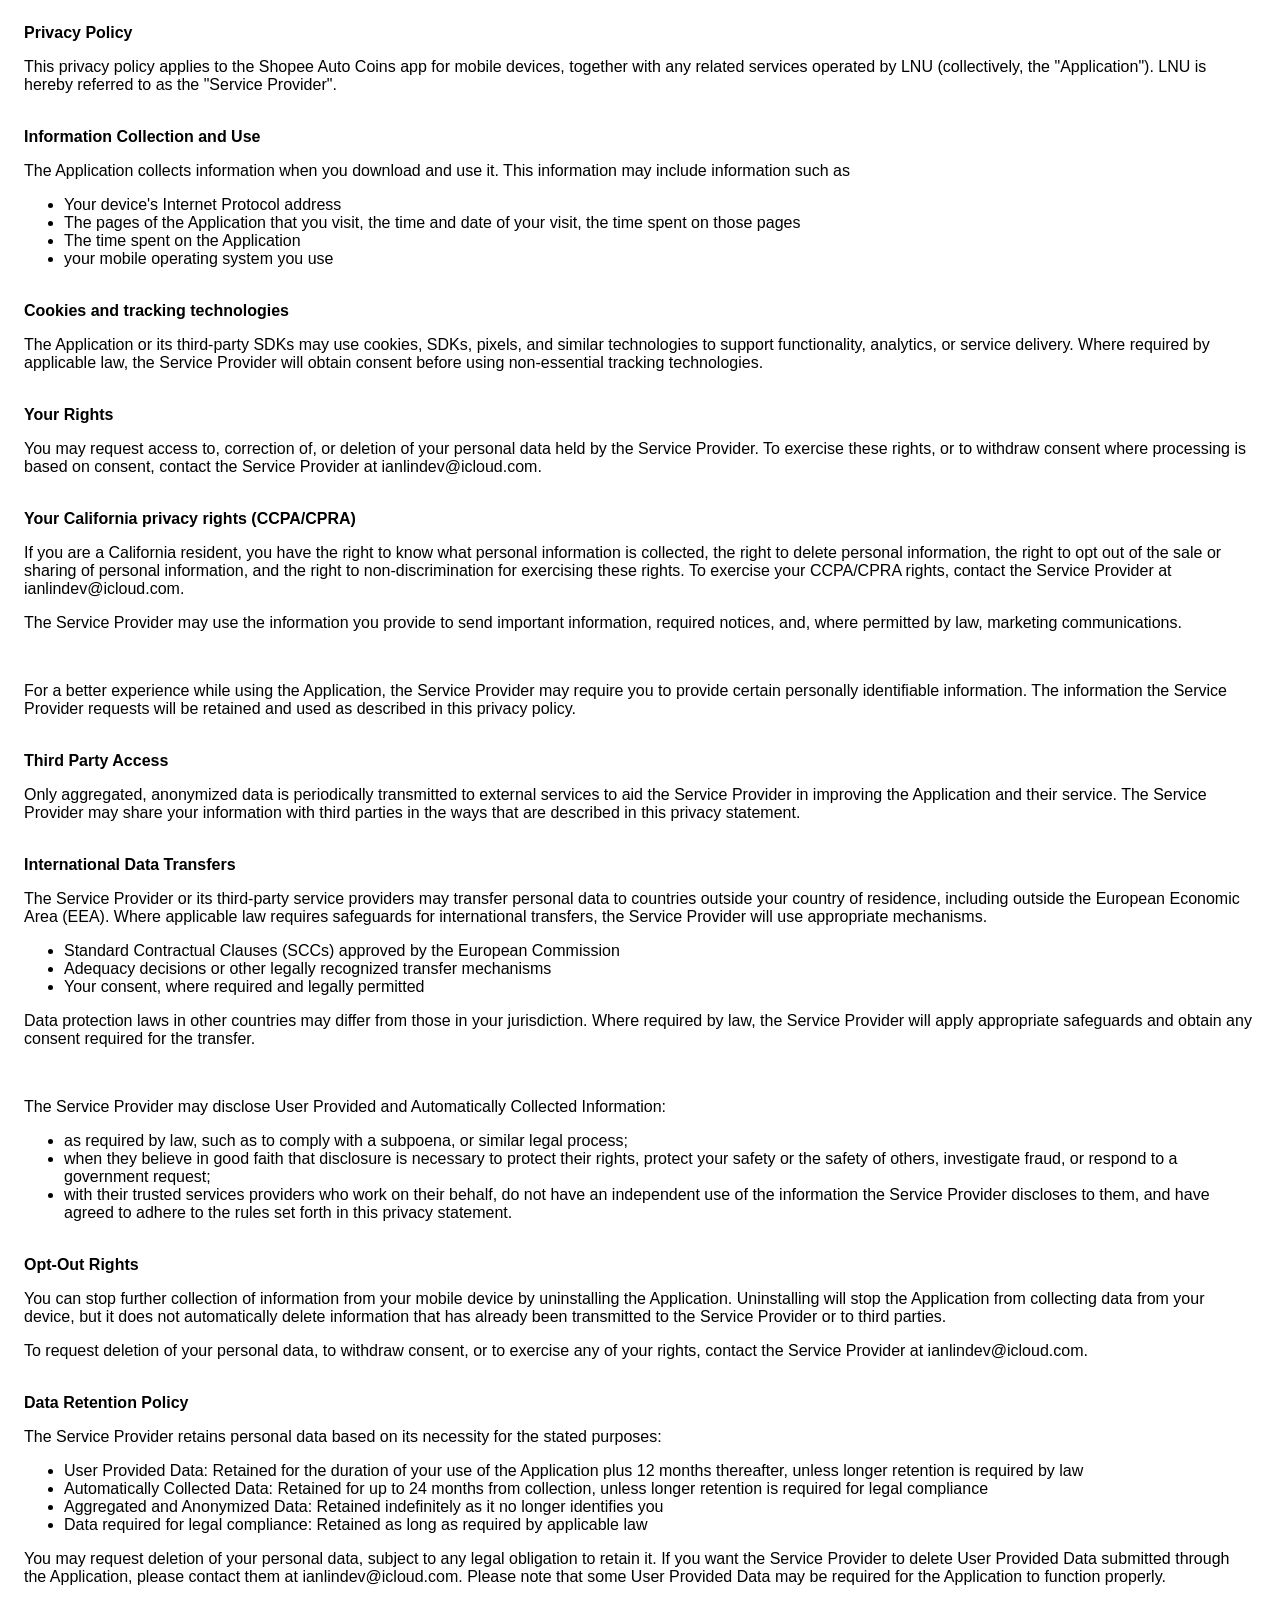
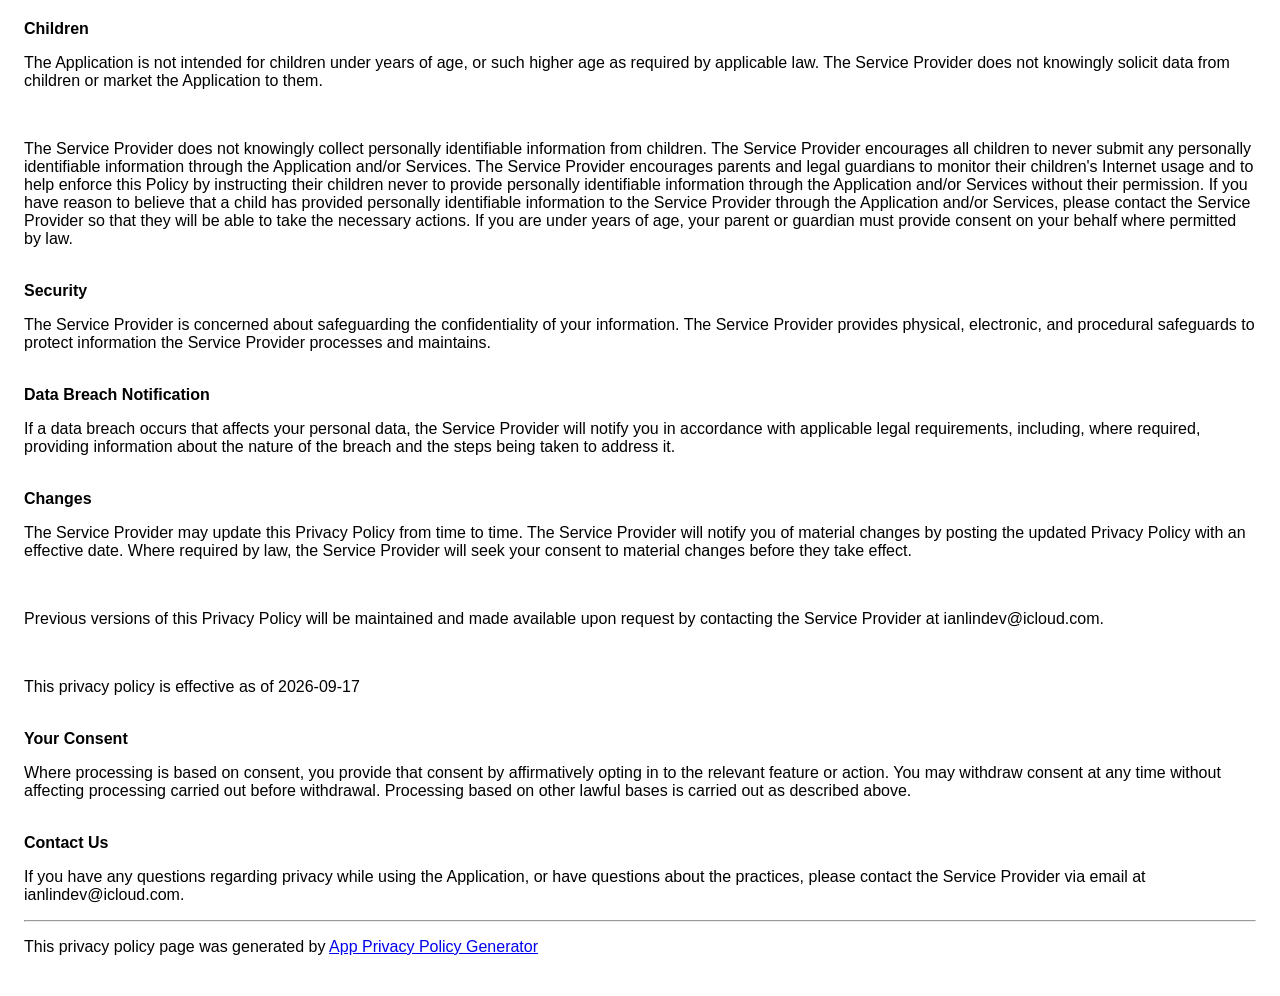
==== Shopee Auto Coins/index.html @ 112b86ff "Create index.html" ====
<!DOCTYPE html>
    <html>
    <head>
      <meta charset='utf-8'>
      <meta name='viewport' content='width=device-width'>
      <title>Privacy Policy</title>
      <style> body { font-family: 'Helvetica Neue', Helvetica, Arial, sans-serif; padding:1em; } </style>
    </head>
    <body>
    <strong>Privacy Policy</strong><p>This privacy policy applies to the Shopee Auto Coins app for mobile devices, together with any related services operated by LNU (collectively, the "Application"). LNU is hereby referred to as the "Service Provider".</p><br><strong>Information Collection and Use</strong><p>The Application collects information when you download and use it. This information may include information such as</p><ul><li>Your device's Internet Protocol address</li><li>The pages of the Application that you visit, the time and date of your visit, the time spent on those pages</li><li>The time spent on the Application</li><li>your mobile operating system you use</li></ul><p></p><br><strong>Cookies and tracking technologies</strong><p>The Application or its third-party SDKs may use cookies, SDKs, pixels, and similar technologies to support functionality, analytics, or service delivery. Where required by applicable law, the Service Provider will obtain consent before using non-essential tracking technologies.</p><!----><br><strong>Your Rights</strong><p>You may request access to, correction of, or deletion of your personal data held by the Service Provider. To exercise these rights, or to withdraw consent where processing is based on consent, contact the Service Provider at ianlindev@icloud.com.</p><br><strong>Your California privacy rights (CCPA/CPRA)</strong><p>If you are a California resident, you have the right to know what personal information is collected, the right to delete personal information, the right to opt out of the sale or sharing of personal information, and the right to non-discrimination for exercising these rights. To exercise your CCPA/CPRA rights, contact the Service Provider at ianlindev@icloud.com.</p><!----><p>The Service Provider may use the information you provide to send important information, required notices, and, where permitted by law, marketing communications.</p><br><p>For a better experience while using the Application, the Service Provider may require you to provide certain personally identifiable information. The information the Service Provider requests will be retained and used as described in this privacy policy.</p><br><strong>Third Party Access</strong><p>Only aggregated, anonymized data is periodically transmitted to external services to aid the Service Provider in improving the Application and their service. The Service Provider may share your information with third parties in the ways that are described in this privacy statement.</p><br><strong>International Data Transfers</strong><p>The Service Provider or its third-party service providers may transfer personal data to countries outside your country of residence, including outside the European Economic Area (EEA). Where applicable law requires safeguards for international transfers, the Service Provider will use appropriate mechanisms.</p><ul><li>Standard Contractual Clauses (SCCs) approved by the European Commission</li><li>Adequacy decisions or other legally recognized transfer mechanisms</li><li>Your consent, where required and legally permitted</li></ul><p>Data protection laws in other countries may differ from those in your jurisdiction. Where required by law, the Service Provider will apply appropriate safeguards and obtain any consent required for the transfer.</p><!----><br><p>The Service Provider may disclose User Provided and Automatically Collected Information:</p><ul><li>as required by law, such as to comply with a subpoena, or similar legal process;</li><li>when they believe in good faith that disclosure is necessary to protect their rights, protect your safety or the safety of others, investigate fraud, or respond to a government request;</li><li>with their trusted services providers who work on their behalf, do not have an independent use of the information the Service Provider discloses to them, and have agreed to adhere to the rules set forth in this privacy statement.</li></ul><p></p><br><strong>Opt-Out Rights</strong><div><p>You can stop further collection of information from your mobile device by uninstalling the Application. Uninstalling will stop the Application from collecting data from your device, but it does not automatically delete information that has already been transmitted to the Service Provider or to third parties.</p></div><!----><p>To request deletion of your personal data, to withdraw consent, or to exercise any of your rights, contact the Service Provider at ianlindev@icloud.com.</p><br><strong>Data Retention Policy</strong><p>The Service Provider retains personal data based on its necessity for the stated purposes:</p><ul><li>User Provided Data: Retained for the duration of your use of the Application plus 12 months thereafter, unless longer retention is required by law</li><li>Automatically Collected Data: Retained for up to 24 months from collection, unless longer retention is required for legal compliance</li><li>Aggregated and Anonymized Data: Retained indefinitely as it no longer identifies you</li><li>Data required for legal compliance: Retained as long as required by applicable law</li></ul><p>You may request deletion of your personal data, subject to any legal obligation to retain it. If you want the Service Provider to delete User Provided Data submitted through the Application, please contact them at ianlindev@icloud.com. Please note that some User Provided Data may be required for the Application to function properly.</p><!----><br><strong>Children</strong><p>The Application is not intended for children under  years of age, or such higher age as required by applicable law. The Service Provider does not knowingly solicit data from children or market the Application to them.</p><div><br><p>The Service Provider does not knowingly collect personally identifiable information from children. The Service Provider encourages all children to never submit any personally identifiable information through the Application and/or Services. The Service Provider encourages parents and legal guardians to monitor their children's Internet usage and to help enforce this Policy by instructing their children never to provide personally identifiable information through the Application and/or Services without their permission. If you have reason to believe that a child has provided personally identifiable information to the Service Provider through the Application and/or Services, please contact the Service Provider so that they will be able to take the necessary actions. If you are under  years of age, your parent or guardian must provide consent on your behalf where permitted by law.</p></div><br><strong>Security</strong><p>The Service Provider is concerned about safeguarding the confidentiality of your information. The Service Provider provides physical, electronic, and procedural safeguards to protect information the Service Provider processes and maintains.</p><br><strong>Data Breach Notification</strong><p>If a data breach occurs that affects your personal data, the Service Provider will notify you in accordance with applicable legal requirements, including, where required, providing information about the nature of the breach and the steps being taken to address it.</p><br><strong>Changes</strong><p>The Service Provider may update this Privacy Policy from time to time. The Service Provider will notify you of material changes by posting the updated Privacy Policy with an effective date. Where required by law, the Service Provider will seek your consent to material changes before they take effect.</p><br><p>Previous versions of this Privacy Policy will be maintained and made available upon request by contacting the Service Provider at ianlindev@icloud.com.</p><br><p>This privacy policy is effective as of 2026-09-17</p><br><strong>Your Consent</strong><p>Where processing is based on consent, you provide that consent by affirmatively opting in to the relevant feature or action. You may withdraw consent at any time without affecting processing carried out before withdrawal. Processing based on other lawful bases is carried out as described above.</p><br><strong>Contact Us</strong><p>If you have any questions regarding privacy while using the Application, or have questions about the practices, please contact the Service Provider via email at ianlindev@icloud.com.</p><hr><p><span>This privacy policy page was generated by </span><a href="https://app-privacy-policy-generator.nisrulz.com/" target="_blank" rel="noopener noreferrer">App Privacy Policy Generator </a></p>
    </body>
    </html>
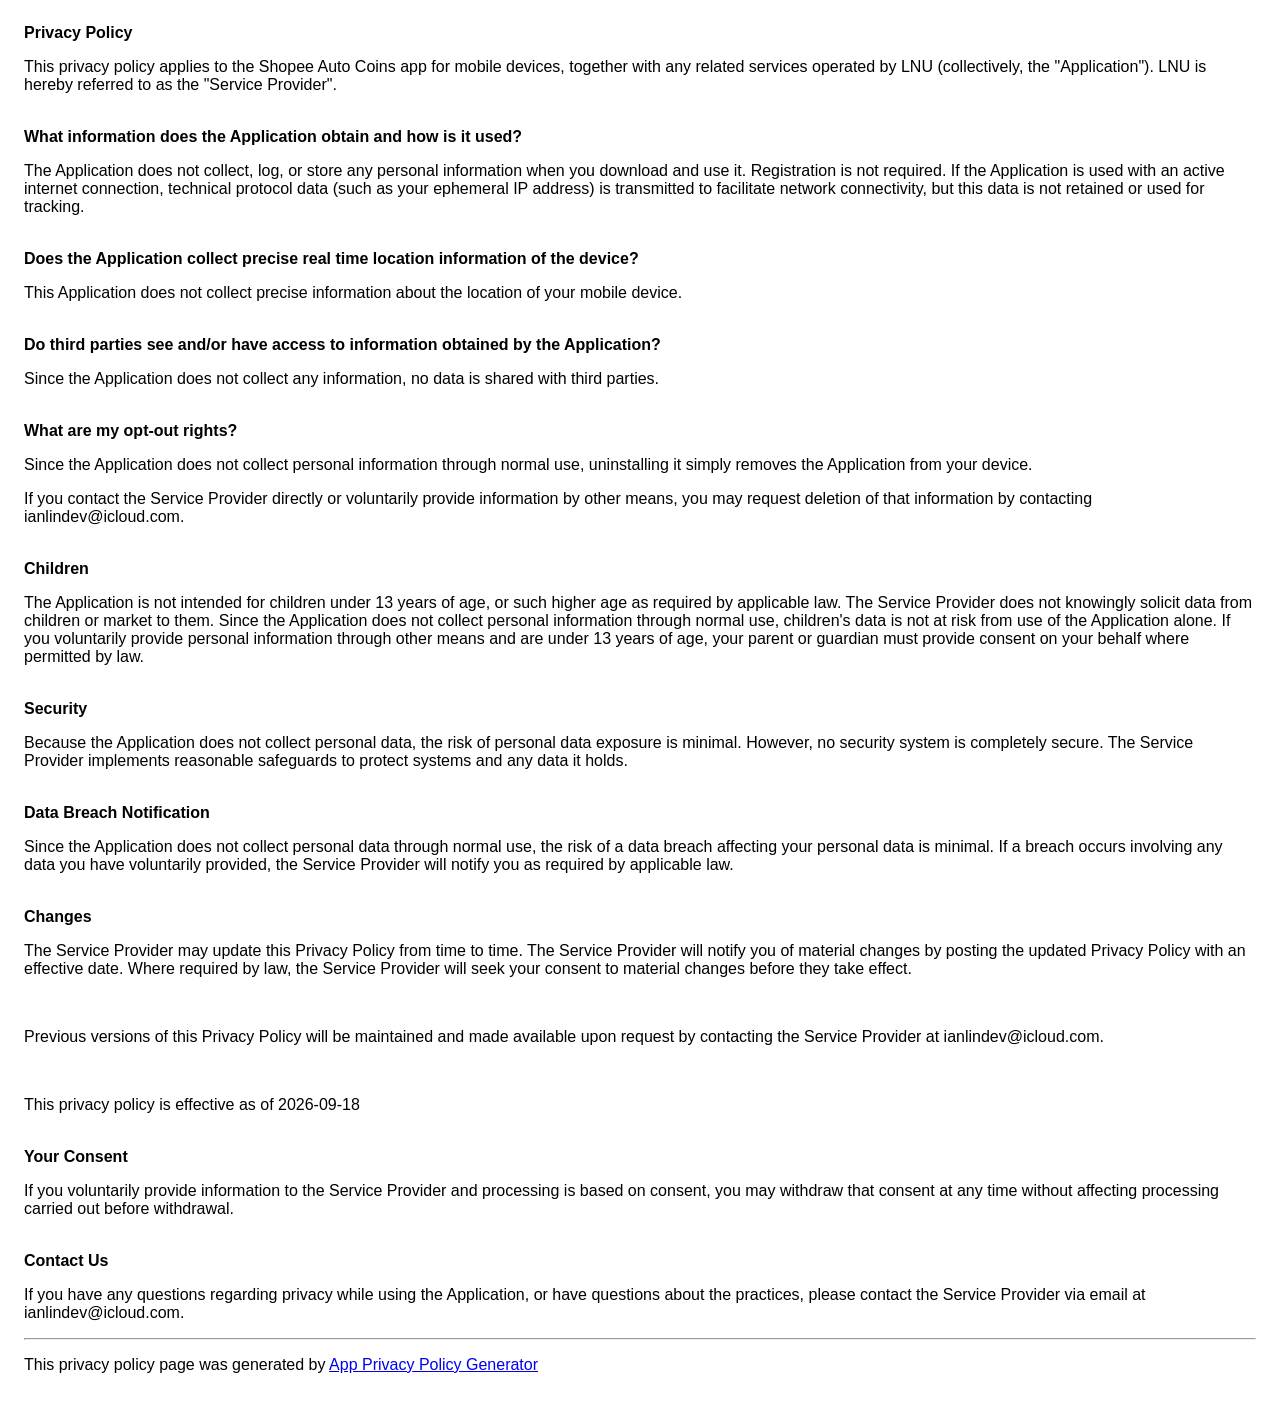
==== commit 8af99656: "Update index.html" ====
--- a/Shopee Auto Coins/index.html
+++ b/Shopee Auto Coins/index.html
@@ -7,7 +7,7 @@
       <style> body { font-family: 'Helvetica Neue', Helvetica, Arial, sans-serif; padding:1em; } </style>
     </head>
     <body>
-    <strong>Privacy Policy</strong><p>This privacy policy applies to the Shopee Auto Coins app for mobile devices, together with any related services operated by LNU (collectively, the "Application"). LNU is hereby referred to as the "Service Provider".</p><br><strong>Information Collection and Use</strong><p>The Application collects information when you download and use it. This information may include information such as</p><ul><li>Your device's Internet Protocol address</li><li>The pages of the Application that you visit, the time and date of your visit, the time spent on those pages</li><li>The time spent on the Application</li><li>your mobile operating system you use</li></ul><p></p><br><strong>Cookies and tracking technologies</strong><p>The Application or its third-party SDKs may use cookies, SDKs, pixels, and similar technologies to support functionality, analytics, or service delivery. Where required by applicable law, the Service Provider will obtain consent before using non-essential tracking technologies.</p><!----><br><strong>Your Rights</strong><p>You may request access to, correction of, or deletion of your personal data held by the Service Provider. To exercise these rights, or to withdraw consent where processing is based on consent, contact the Service Provider at ianlindev@icloud.com.</p><br><strong>Your California privacy rights (CCPA/CPRA)</strong><p>If you are a California resident, you have the right to know what personal information is collected, the right to delete personal information, the right to opt out of the sale or sharing of personal information, and the right to non-discrimination for exercising these rights. To exercise your CCPA/CPRA rights, contact the Service Provider at ianlindev@icloud.com.</p><!----><p>The Service Provider may use the information you provide to send important information, required notices, and, where permitted by law, marketing communications.</p><br><p>For a better experience while using the Application, the Service Provider may require you to provide certain personally identifiable information. The information the Service Provider requests will be retained and used as described in this privacy policy.</p><br><strong>Third Party Access</strong><p>Only aggregated, anonymized data is periodically transmitted to external services to aid the Service Provider in improving the Application and their service. The Service Provider may share your information with third parties in the ways that are described in this privacy statement.</p><br><strong>International Data Transfers</strong><p>The Service Provider or its third-party service providers may transfer personal data to countries outside your country of residence, including outside the European Economic Area (EEA). Where applicable law requires safeguards for international transfers, the Service Provider will use appropriate mechanisms.</p><ul><li>Standard Contractual Clauses (SCCs) approved by the European Commission</li><li>Adequacy decisions or other legally recognized transfer mechanisms</li><li>Your consent, where required and legally permitted</li></ul><p>Data protection laws in other countries may differ from those in your jurisdiction. Where required by law, the Service Provider will apply appropriate safeguards and obtain any consent required for the transfer.</p><!----><br><p>The Service Provider may disclose User Provided and Automatically Collected Information:</p><ul><li>as required by law, such as to comply with a subpoena, or similar legal process;</li><li>when they believe in good faith that disclosure is necessary to protect their rights, protect your safety or the safety of others, investigate fraud, or respond to a government request;</li><li>with their trusted services providers who work on their behalf, do not have an independent use of the information the Service Provider discloses to them, and have agreed to adhere to the rules set forth in this privacy statement.</li></ul><p></p><br><strong>Opt-Out Rights</strong><div><p>You can stop further collection of information from your mobile device by uninstalling the Application. Uninstalling will stop the Application from collecting data from your device, but it does not automatically delete information that has already been transmitted to the Service Provider or to third parties.</p></div><!----><p>To request deletion of your personal data, to withdraw consent, or to exercise any of your rights, contact the Service Provider at ianlindev@icloud.com.</p><br><strong>Data Retention Policy</strong><p>The Service Provider retains personal data based on its necessity for the stated purposes:</p><ul><li>User Provided Data: Retained for the duration of your use of the Application plus 12 months thereafter, unless longer retention is required by law</li><li>Automatically Collected Data: Retained for up to 24 months from collection, unless longer retention is required for legal compliance</li><li>Aggregated and Anonymized Data: Retained indefinitely as it no longer identifies you</li><li>Data required for legal compliance: Retained as long as required by applicable law</li></ul><p>You may request deletion of your personal data, subject to any legal obligation to retain it. If you want the Service Provider to delete User Provided Data submitted through the Application, please contact them at ianlindev@icloud.com. Please note that some User Provided Data may be required for the Application to function properly.</p><!----><br><strong>Children</strong><p>The Application is not intended for children under  years of age, or such higher age as required by applicable law. The Service Provider does not knowingly solicit data from children or market the Application to them.</p><div><br><p>The Service Provider does not knowingly collect personally identifiable information from children. The Service Provider encourages all children to never submit any personally identifiable information through the Application and/or Services. The Service Provider encourages parents and legal guardians to monitor their children's Internet usage and to help enforce this Policy by instructing their children never to provide personally identifiable information through the Application and/or Services without their permission. If you have reason to believe that a child has provided personally identifiable information to the Service Provider through the Application and/or Services, please contact the Service Provider so that they will be able to take the necessary actions. If you are under  years of age, your parent or guardian must provide consent on your behalf where permitted by law.</p></div><br><strong>Security</strong><p>The Service Provider is concerned about safeguarding the confidentiality of your information. The Service Provider provides physical, electronic, and procedural safeguards to protect information the Service Provider processes and maintains.</p><br><strong>Data Breach Notification</strong><p>If a data breach occurs that affects your personal data, the Service Provider will notify you in accordance with applicable legal requirements, including, where required, providing information about the nature of the breach and the steps being taken to address it.</p><br><strong>Changes</strong><p>The Service Provider may update this Privacy Policy from time to time. The Service Provider will notify you of material changes by posting the updated Privacy Policy with an effective date. Where required by law, the Service Provider will seek your consent to material changes before they take effect.</p><br><p>Previous versions of this Privacy Policy will be maintained and made available upon request by contacting the Service Provider at ianlindev@icloud.com.</p><br><p>This privacy policy is effective as of 2026-09-17</p><br><strong>Your Consent</strong><p>Where processing is based on consent, you provide that consent by affirmatively opting in to the relevant feature or action. You may withdraw consent at any time without affecting processing carried out before withdrawal. Processing based on other lawful bases is carried out as described above.</p><br><strong>Contact Us</strong><p>If you have any questions regarding privacy while using the Application, or have questions about the practices, please contact the Service Provider via email at ianlindev@icloud.com.</p><hr><p><span>This privacy policy page was generated by </span><a href="https://app-privacy-policy-generator.nisrulz.com/" target="_blank" rel="noopener noreferrer">App Privacy Policy Generator </a></p>
+    <strong>Privacy Policy</strong><p>This privacy policy applies to the Shopee Auto Coins app for mobile devices, together with any related services operated by LNU (collectively, the "Application"). LNU is hereby referred to as the "Service Provider".</p><br><strong>What information does the Application obtain and how is it used?</strong><p>The Application does not collect, log, or store any personal information when you download and use it. Registration is not required. If the Application is used with an active internet connection, technical protocol data (such as your ephemeral IP address) is transmitted to facilitate network connectivity, but this data is not retained or used for tracking.</p><br><strong>Does the Application collect precise real time location information of the device?</strong><p>This Application does not collect precise information about the location of your mobile device.</p><br><strong>Do third parties see and/or have access to information obtained by the Application?</strong><p>Since the Application does not collect any information, no data is shared with third parties.</p><br><strong>What are my opt-out rights?</strong><div><p>Since the Application does not collect personal information through normal use, uninstalling it simply removes the Application from your device.</p></div><!----><p>If you contact the Service Provider directly or voluntarily provide information by other means, you may request deletion of that information by contacting ianlindev@icloud.com.</p><br><strong>Children</strong><p>The Application is not intended for children under 13 years of age, or such higher age as required by applicable law. The Service Provider does not knowingly solicit data from children or market to them. Since the Application does not collect personal information through normal use, children's data is not at risk from use of the Application alone. If you voluntarily provide personal information through other means and are under 13 years of age, your parent or guardian must provide consent on your behalf where permitted by law.</p><br><strong>Security</strong><p>Because the Application does not collect personal data, the risk of personal data exposure is minimal. However, no security system is completely secure. The Service Provider implements reasonable safeguards to protect systems and any data it holds.</p><br><strong>Data Breach Notification</strong><p>Since the Application does not collect personal data through normal use, the risk of a data breach affecting your personal data is minimal. If a breach occurs involving any data you have voluntarily provided, the Service Provider will notify you as required by applicable law.</p><br><!----><strong>Changes</strong><p>The Service Provider may update this Privacy Policy from time to time. The Service Provider will notify you of material changes by posting the updated Privacy Policy with an effective date. Where required by law, the Service Provider will seek your consent to material changes before they take effect.</p><br><p>Previous versions of this Privacy Policy will be maintained and made available upon request by contacting the Service Provider at ianlindev@icloud.com.</p><br><p>This privacy policy is effective as of 2026-09-18</p><br><strong>Your Consent</strong><p>If you voluntarily provide information to the Service Provider and processing is based on consent, you may withdraw that consent at any time without affecting processing carried out before withdrawal.</p><br><strong>Contact Us</strong><p>If you have any questions regarding privacy while using the Application, or have questions about the practices, please contact the Service Provider via email at ianlindev@icloud.com.</p><hr><p><span>This privacy policy page was generated by </span><a href="https://app-privacy-policy-generator.nisrulz.com/" target="_blank" rel="noopener noreferrer">App Privacy Policy Generator </a></p>
     </body>
     </html>
       
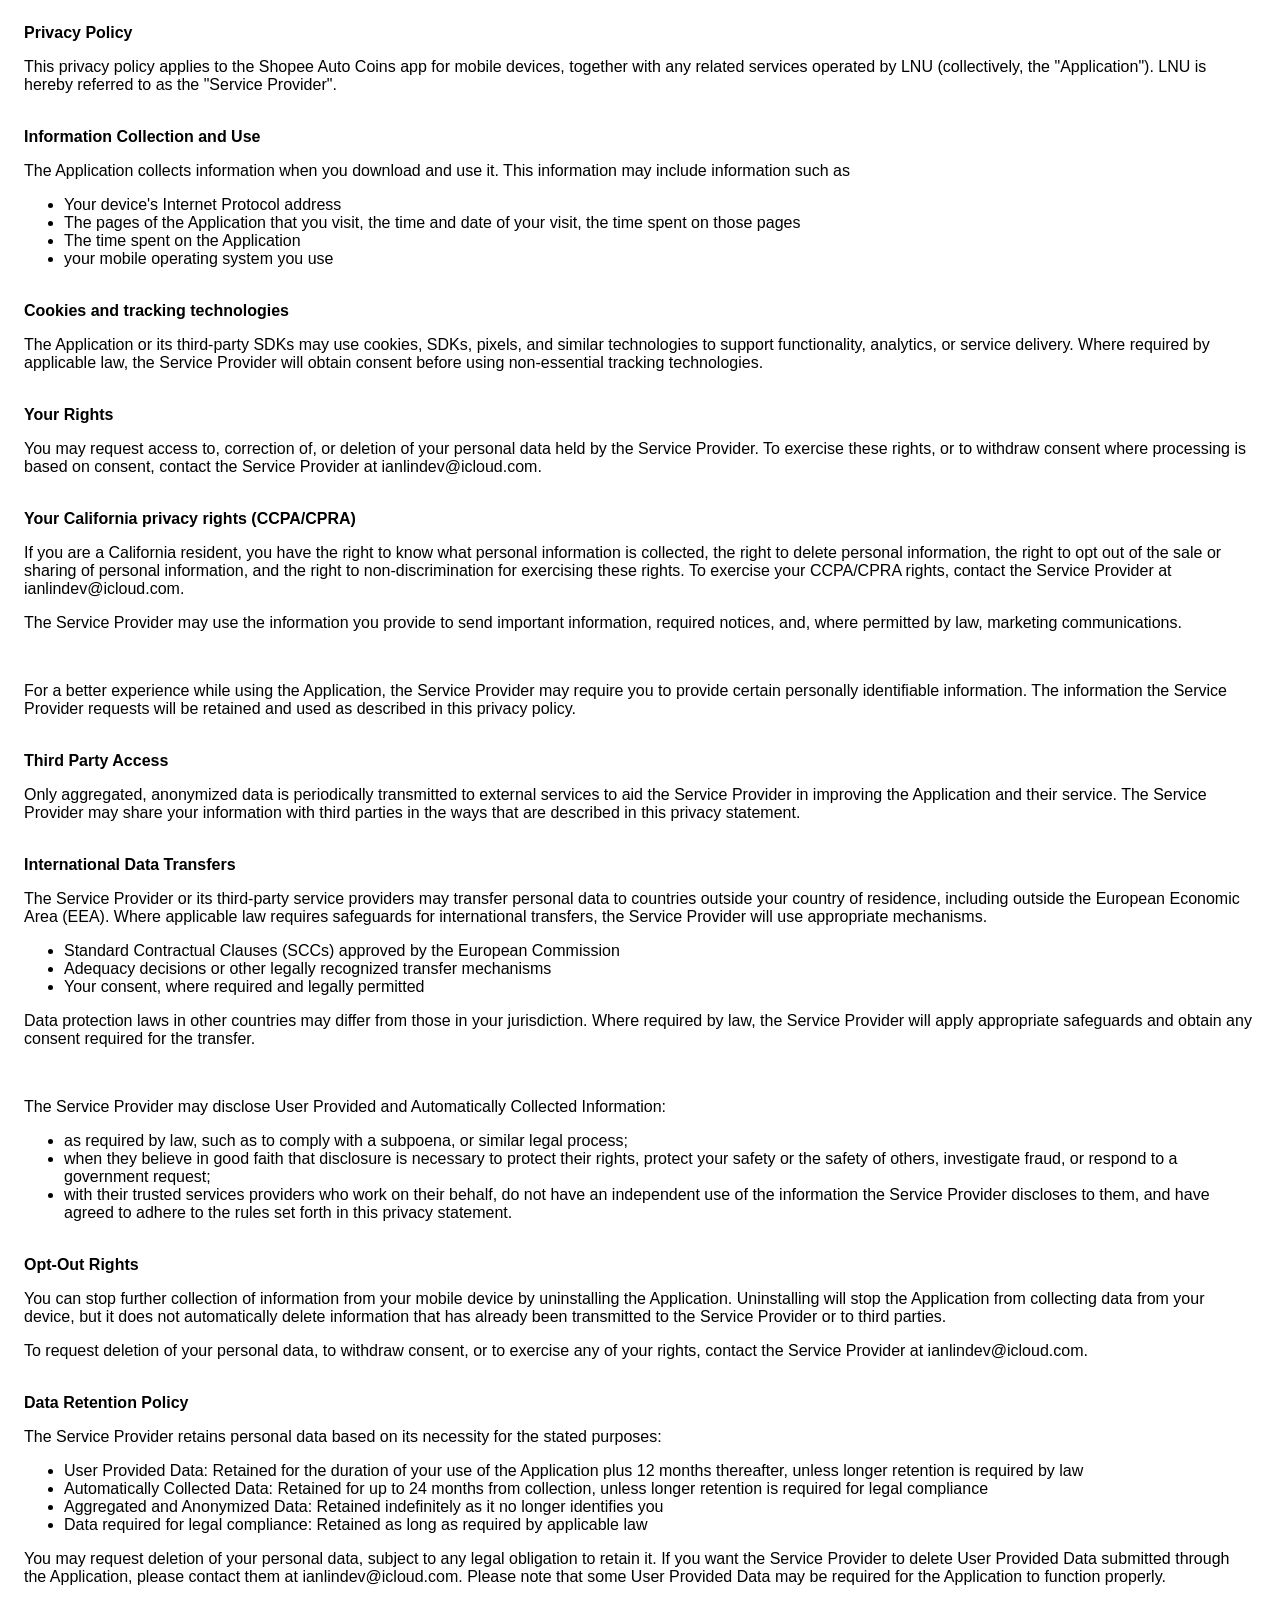
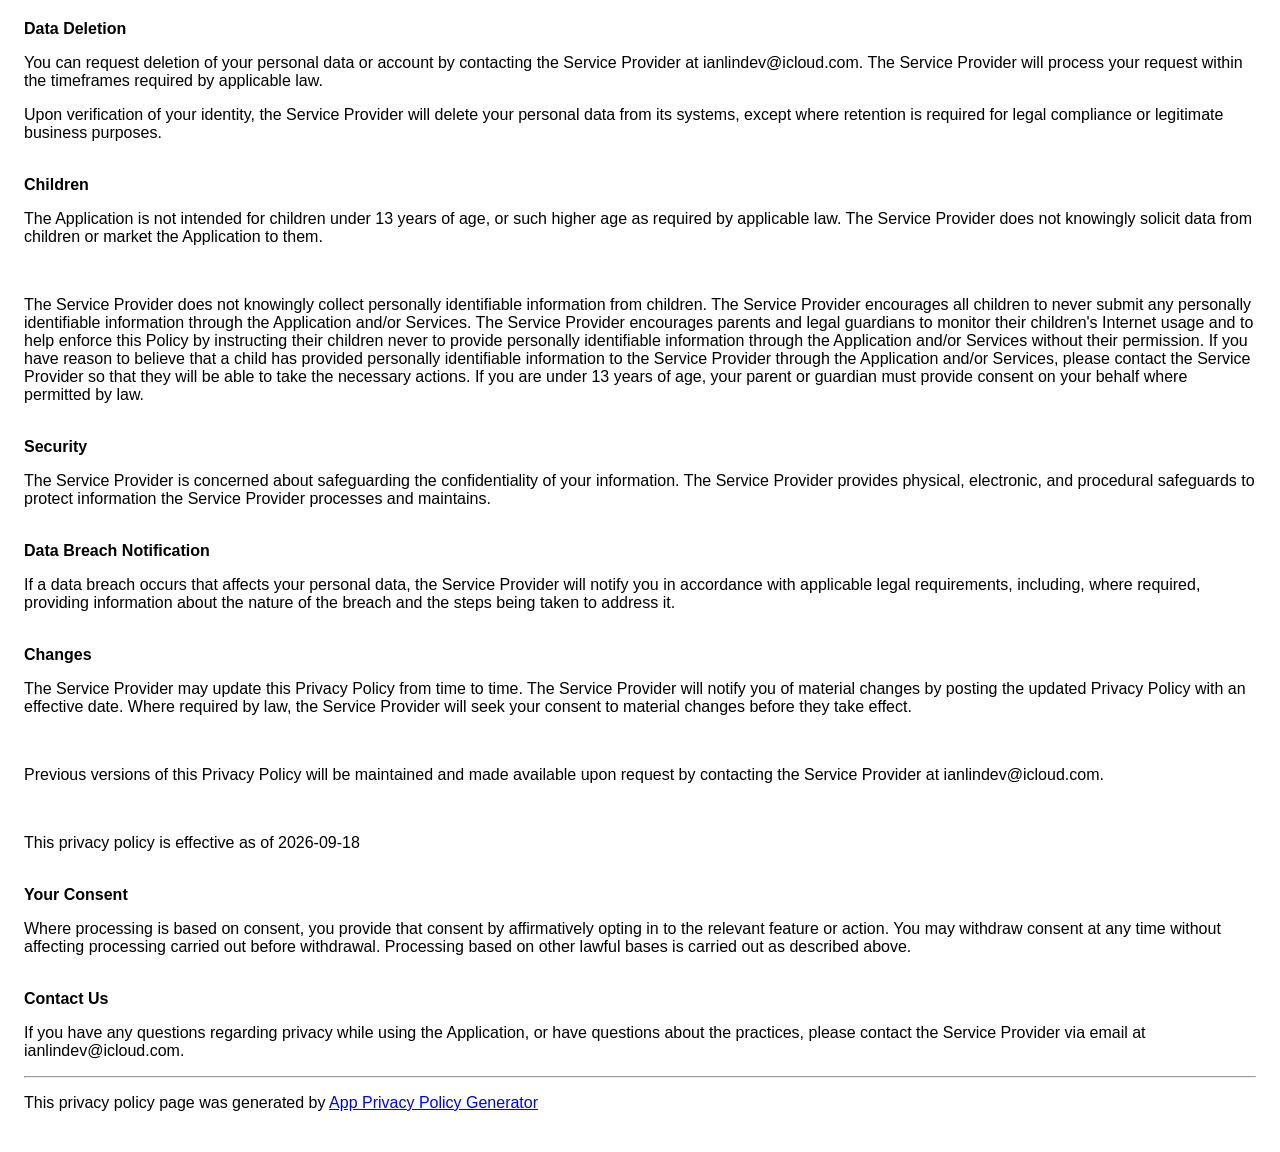
==== commit 966eda90: "Update index.html" ====
--- a/Shopee Auto Coins/index.html
+++ b/Shopee Auto Coins/index.html
@@ -7,7 +7,7 @@
       <style> body { font-family: 'Helvetica Neue', Helvetica, Arial, sans-serif; padding:1em; } </style>
     </head>
     <body>
-    <strong>Privacy Policy</strong><p>This privacy policy applies to the Shopee Auto Coins app for mobile devices, together with any related services operated by LNU (collectively, the "Application"). LNU is hereby referred to as the "Service Provider".</p><br><strong>What information does the Application obtain and how is it used?</strong><p>The Application does not collect, log, or store any personal information when you download and use it. Registration is not required. If the Application is used with an active internet connection, technical protocol data (such as your ephemeral IP address) is transmitted to facilitate network connectivity, but this data is not retained or used for tracking.</p><br><strong>Does the Application collect precise real time location information of the device?</strong><p>This Application does not collect precise information about the location of your mobile device.</p><br><strong>Do third parties see and/or have access to information obtained by the Application?</strong><p>Since the Application does not collect any information, no data is shared with third parties.</p><br><strong>What are my opt-out rights?</strong><div><p>Since the Application does not collect personal information through normal use, uninstalling it simply removes the Application from your device.</p></div><!----><p>If you contact the Service Provider directly or voluntarily provide information by other means, you may request deletion of that information by contacting ianlindev@icloud.com.</p><br><strong>Children</strong><p>The Application is not intended for children under 13 years of age, or such higher age as required by applicable law. The Service Provider does not knowingly solicit data from children or market to them. Since the Application does not collect personal information through normal use, children's data is not at risk from use of the Application alone. If you voluntarily provide personal information through other means and are under 13 years of age, your parent or guardian must provide consent on your behalf where permitted by law.</p><br><strong>Security</strong><p>Because the Application does not collect personal data, the risk of personal data exposure is minimal. However, no security system is completely secure. The Service Provider implements reasonable safeguards to protect systems and any data it holds.</p><br><strong>Data Breach Notification</strong><p>Since the Application does not collect personal data through normal use, the risk of a data breach affecting your personal data is minimal. If a breach occurs involving any data you have voluntarily provided, the Service Provider will notify you as required by applicable law.</p><br><!----><strong>Changes</strong><p>The Service Provider may update this Privacy Policy from time to time. The Service Provider will notify you of material changes by posting the updated Privacy Policy with an effective date. Where required by law, the Service Provider will seek your consent to material changes before they take effect.</p><br><p>Previous versions of this Privacy Policy will be maintained and made available upon request by contacting the Service Provider at ianlindev@icloud.com.</p><br><p>This privacy policy is effective as of 2026-09-18</p><br><strong>Your Consent</strong><p>If you voluntarily provide information to the Service Provider and processing is based on consent, you may withdraw that consent at any time without affecting processing carried out before withdrawal.</p><br><strong>Contact Us</strong><p>If you have any questions regarding privacy while using the Application, or have questions about the practices, please contact the Service Provider via email at ianlindev@icloud.com.</p><hr><p><span>This privacy policy page was generated by </span><a href="https://app-privacy-policy-generator.nisrulz.com/" target="_blank" rel="noopener noreferrer">App Privacy Policy Generator </a></p>
+    <strong>Privacy Policy</strong><p>This privacy policy applies to the Shopee Auto Coins app for mobile devices, together with any related services operated by LNU (collectively, the "Application"). LNU is hereby referred to as the "Service Provider".</p><br><strong>Information Collection and Use</strong><p>The Application collects information when you download and use it. This information may include information such as</p><ul><li>Your device's Internet Protocol address</li><li>The pages of the Application that you visit, the time and date of your visit, the time spent on those pages</li><li>The time spent on the Application</li><li>your mobile operating system you use</li></ul><p></p><br><strong>Cookies and tracking technologies</strong><p>The Application or its third-party SDKs may use cookies, SDKs, pixels, and similar technologies to support functionality, analytics, or service delivery. Where required by applicable law, the Service Provider will obtain consent before using non-essential tracking technologies.</p><!----><br><strong>Your Rights</strong><p>You may request access to, correction of, or deletion of your personal data held by the Service Provider. To exercise these rights, or to withdraw consent where processing is based on consent, contact the Service Provider at ianlindev@icloud.com.</p><br><strong>Your California privacy rights (CCPA/CPRA)</strong><p>If you are a California resident, you have the right to know what personal information is collected, the right to delete personal information, the right to opt out of the sale or sharing of personal information, and the right to non-discrimination for exercising these rights. To exercise your CCPA/CPRA rights, contact the Service Provider at ianlindev@icloud.com.</p><!----><p>The Service Provider may use the information you provide to send important information, required notices, and, where permitted by law, marketing communications.</p><br><p>For a better experience while using the Application, the Service Provider may require you to provide certain personally identifiable information. The information the Service Provider requests will be retained and used as described in this privacy policy.</p><br><strong>Third Party Access</strong><p>Only aggregated, anonymized data is periodically transmitted to external services to aid the Service Provider in improving the Application and their service. The Service Provider may share your information with third parties in the ways that are described in this privacy statement.</p><br><strong>International Data Transfers</strong><p>The Service Provider or its third-party service providers may transfer personal data to countries outside your country of residence, including outside the European Economic Area (EEA). Where applicable law requires safeguards for international transfers, the Service Provider will use appropriate mechanisms.</p><ul><li>Standard Contractual Clauses (SCCs) approved by the European Commission</li><li>Adequacy decisions or other legally recognized transfer mechanisms</li><li>Your consent, where required and legally permitted</li></ul><p>Data protection laws in other countries may differ from those in your jurisdiction. Where required by law, the Service Provider will apply appropriate safeguards and obtain any consent required for the transfer.</p><!----><br><p>The Service Provider may disclose User Provided and Automatically Collected Information:</p><ul><li>as required by law, such as to comply with a subpoena, or similar legal process;</li><li>when they believe in good faith that disclosure is necessary to protect their rights, protect your safety or the safety of others, investigate fraud, or respond to a government request;</li><li>with their trusted services providers who work on their behalf, do not have an independent use of the information the Service Provider discloses to them, and have agreed to adhere to the rules set forth in this privacy statement.</li></ul><p></p><br><strong>Opt-Out Rights</strong><div><p>You can stop further collection of information from your mobile device by uninstalling the Application. Uninstalling will stop the Application from collecting data from your device, but it does not automatically delete information that has already been transmitted to the Service Provider or to third parties.</p></div><!----><p>To request deletion of your personal data, to withdraw consent, or to exercise any of your rights, contact the Service Provider at ianlindev@icloud.com.</p><br><strong>Data Retention Policy</strong><p>The Service Provider retains personal data based on its necessity for the stated purposes:</p><ul><li>User Provided Data: Retained for the duration of your use of the Application plus 12 months thereafter, unless longer retention is required by law</li><li>Automatically Collected Data: Retained for up to 24 months from collection, unless longer retention is required for legal compliance</li><li>Aggregated and Anonymized Data: Retained indefinitely as it no longer identifies you</li><li>Data required for legal compliance: Retained as long as required by applicable law</li></ul><p>You may request deletion of your personal data, subject to any legal obligation to retain it. If you want the Service Provider to delete User Provided Data submitted through the Application, please contact them at ianlindev@icloud.com. Please note that some User Provided Data may be required for the Application to function properly.</p><div><br><strong>Data Deletion</strong><p>You can request deletion of your personal data or account by contacting the Service Provider at ianlindev@icloud.com. The Service Provider will process your request within the timeframes required by applicable law.</p><p>Upon verification of your identity, the Service Provider will delete your personal data from its systems, except where retention is required for legal compliance or legitimate business purposes.</p></div><br><strong>Children</strong><p>The Application is not intended for children under 13 years of age, or such higher age as required by applicable law. The Service Provider does not knowingly solicit data from children or market the Application to them.</p><div><br><p>The Service Provider does not knowingly collect personally identifiable information from children. The Service Provider encourages all children to never submit any personally identifiable information through the Application and/or Services. The Service Provider encourages parents and legal guardians to monitor their children's Internet usage and to help enforce this Policy by instructing their children never to provide personally identifiable information through the Application and/or Services without their permission. If you have reason to believe that a child has provided personally identifiable information to the Service Provider through the Application and/or Services, please contact the Service Provider so that they will be able to take the necessary actions. If you are under 13 years of age, your parent or guardian must provide consent on your behalf where permitted by law.</p></div><br><strong>Security</strong><p>The Service Provider is concerned about safeguarding the confidentiality of your information. The Service Provider provides physical, electronic, and procedural safeguards to protect information the Service Provider processes and maintains.</p><br><strong>Data Breach Notification</strong><p>If a data breach occurs that affects your personal data, the Service Provider will notify you in accordance with applicable legal requirements, including, where required, providing information about the nature of the breach and the steps being taken to address it.</p><br><strong>Changes</strong><p>The Service Provider may update this Privacy Policy from time to time. The Service Provider will notify you of material changes by posting the updated Privacy Policy with an effective date. Where required by law, the Service Provider will seek your consent to material changes before they take effect.</p><br><p>Previous versions of this Privacy Policy will be maintained and made available upon request by contacting the Service Provider at ianlindev@icloud.com.</p><br><p>This privacy policy is effective as of 2026-09-18</p><br><strong>Your Consent</strong><p>Where processing is based on consent, you provide that consent by affirmatively opting in to the relevant feature or action. You may withdraw consent at any time without affecting processing carried out before withdrawal. Processing based on other lawful bases is carried out as described above.</p><br><strong>Contact Us</strong><p>If you have any questions regarding privacy while using the Application, or have questions about the practices, please contact the Service Provider via email at ianlindev@icloud.com.</p><hr><p><span>This privacy policy page was generated by </span><a href="https://app-privacy-policy-generator.nisrulz.com/" target="_blank" rel="noopener noreferrer">App Privacy Policy Generator </a></p>
     </body>
     </html>
       
